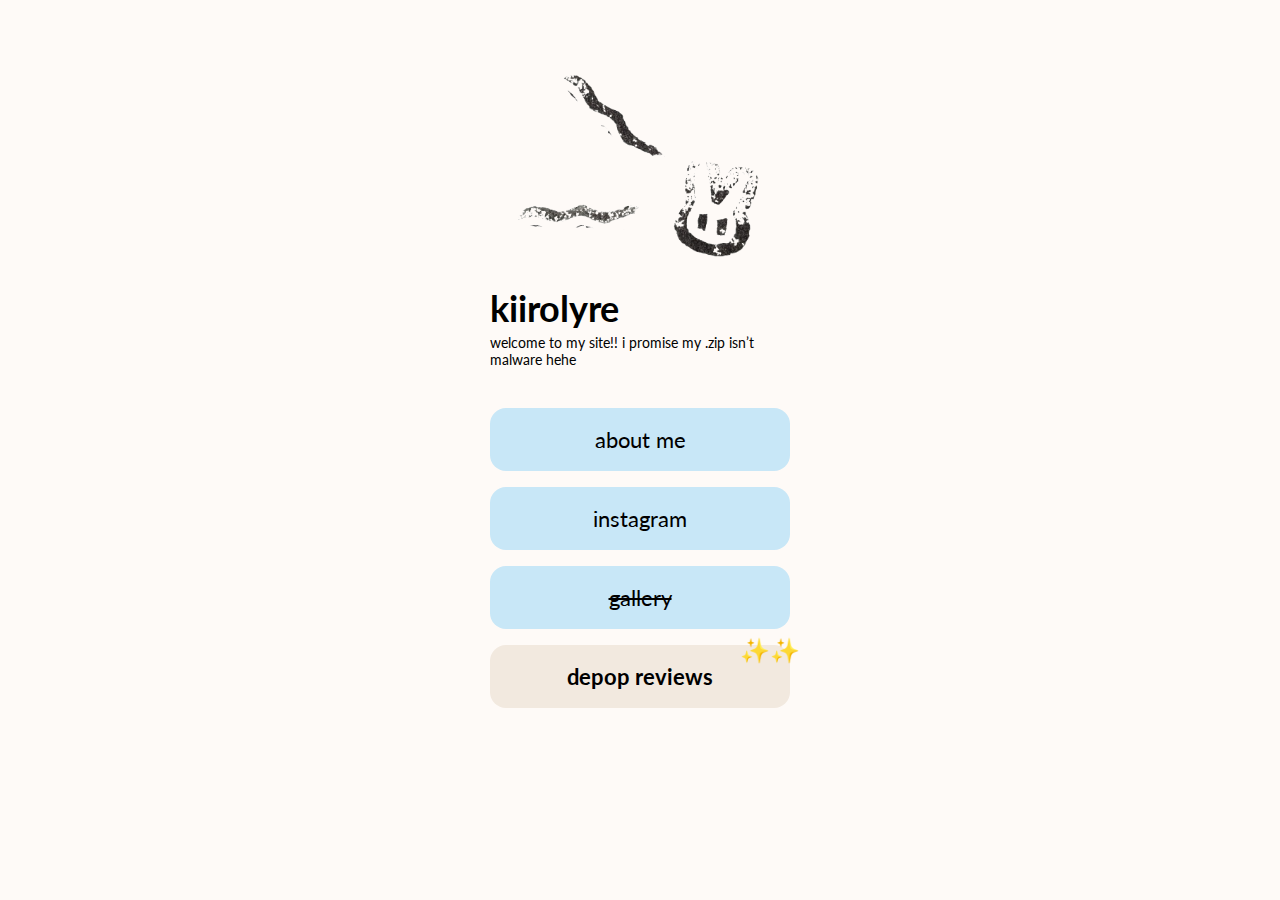
==== index.html @ 6373d84e "add sound  index.html" ====
<!DOCTYPE html>
<html lang="en">
<head>
  <!-- Page setup -->
  <meta charset="UTF-8" />
  <meta name="viewport" content="width=device-width, initial-scale=1.0" />
  <title>kiirolyre</title>

  <!-- Google Font import: Lato -->
  <link href="https://fonts.googleapis.com/css2?family=Lato:wght@400;700&display=swap" rel="stylesheet">

  <audio id="click-sound" src="images/click.mp3" preload="auto"></audio>


  
  <style>
    /* Apply box-sizing to all elements */
    * {
      box-sizing: border-box;
    }

    /* Body layout and styling */
    body {
      margin: 0;
      padding: 40px 20px;
      font-family: 'Lato', sans-serif;
      display: flex;
      flex-direction: column;
      align-items: center;
      background: #fefaf7; /* Light cream background */
      color: #000;
      min-height: 100vh;
    }


    /* Logo container: centered */
    .logo {
      width: 300px;
      margin: 0 auto ; /* center horizontally and space below */
      text-align: center;
    }
    /* Logo image: block and centered */
    .logo img {
      display: block;
      max-width: 100%;
      height: auto;
      margin: 0 auto;
    }

    

    /* Title and subtitle container */
    .title-subtitle-wrapper {
      display: flex;
      flex-direction: column;
      align-items: flex-start; /* Left align text */
      width: 100%;
      max-width: 300px;
      margin-bottom: 40px;
    }

    /* Main site title */
    .title {
      font-size: 32px;
      font-weight: bold;
      margin: 10px 0 4px;
    }

    /* Site subtitle / tagline */
    .subtitle {
      font-size: 14px;
    }

    /* Wrapper for all the buttons */
    .buttons {
      width: 100%;
      max-width: 300px;
      display: flex;
      flex-direction: column;
      gap: 16px; /* Space between buttons */
    }

    /* Base button style */
    .button {
      position: relative;
      overflow: visible; /* Needed for the sparkle overlay */
      padding: 16px;
      font-size: 20px;
      border: none;
      border-radius: 16px;
      text-align: center;
      text-decoration: none;
      cursor: pointer;
      width: 100%;
      background-color: #007BFF; /* Default blue */
      color: white;
      transition: background-color 0.3s ease, transform 0.2s ease;
    }

    /* Button hover effect */
    .button:hover {
      background-color: #0056b3;
      transform: scale(1.05);
    }

    /* Button active (press) effect */
    .button:active {
      background-color: #003f7f;
      transform: scale(0.98);
      transition: background-color 0.1s ease, transform 0.1s ease;
    }

    /* Light blue themed button (used for most links) */
    .button.blue {
      background-color: #c8e7f7;
      color: #000;
    }

    /* Beige button with bold text (used for Depop review button) */
    .button.beige {
      background-color: #f2e9df;
      color: #000;
      font-weight: bold;
    }

    /* Sparkle emoji animation on top right of the depop button */
    .sparkle-overlay {
      position: absolute;
      top: -10px;
      right: -10px;
      font-size: 24px;
      animation: floatSparkles 2s infinite ease-in-out;
      pointer-events: none;
      z-index: 2; /* On top of button */
    }

    /* Sparkle animation movement */
    @keyframes floatSparkles {
      0%, 100% { transform: translateY(0); opacity: 1; }
      50% { transform: translateY(-4px); opacity: 0.6; }
    }

    /* Responsive styles for larger screens */
    @media (min-width: 768px) {
      body {
        padding: 60px 40px;
      }
      .button {
        font-size: 22px;
        padding: 18px;
      }
      .title {
        font-size: 36px;
      }
    }
  </style>
</head>
<body>


  <!-- Main logo image -->
  <div class="logo">
    <img src="images/kiri.png" alt="Logo" /> <!-- Replace 'logo.png' with your own file -->
  </div>

  <!-- Title and tagline -->
  <div class="title-subtitle-wrapper">
    <div class="title">kiirolyre</div> <!-- Your brand name -->
    <div class="subtitle">welcome to my site!! i promise my .zip isn’t malware hehe</div> <!-- Catchy tagline -->
  </div>

  <!-- Navigation buttons -->
  <div class="buttons">
    <!-- Each <a> can link to another page or section -->
    <a href="/about.html" class="button blue">about me</a>
    <a href="https://instagram.com/kiirolyre" target="_blank" rel="noopener" class="button blue">instagram</a>
    <a href="#" class="button blue"><s>gallery</s></a>

    <!-- Special Depop button with sparkles -->
    <a href="/reviews.html" class="button beige">
      depop reviews
      <span class="sparkle-overlay">✨✨</span>
    </a>
  </div>

  <script>
  // grab the audio element
  const clickSound = document.getElementById('click-sound');
  // play on any button with class “button”
  document.querySelectorAll('.button').forEach(btn => {
    btn.addEventListener('click', () => {
      clickSound.currentTime = 0;
      clickSound.play();
    });
  });
</script>


</body>
</html>
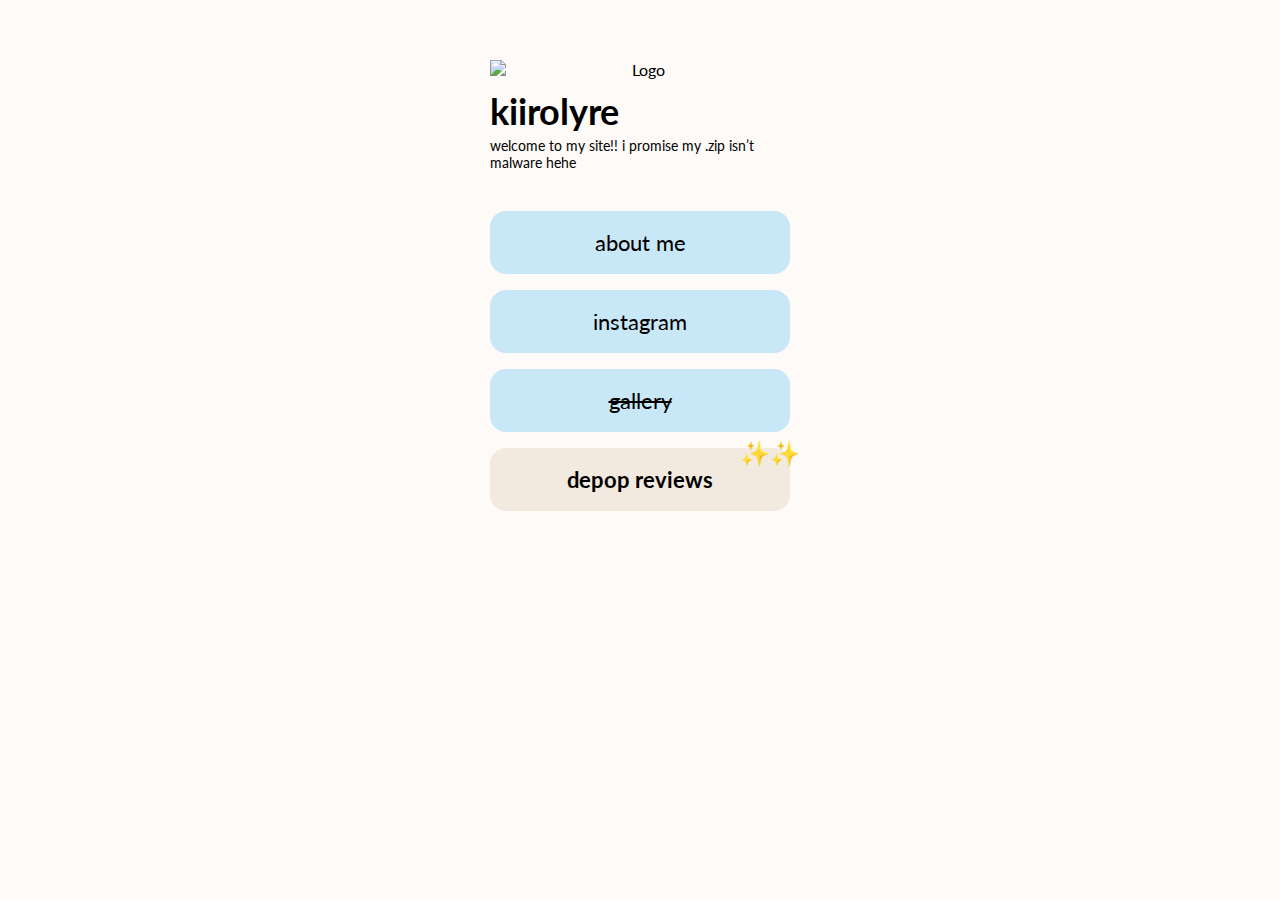
==== commit a56be7e9: "Update index.html" ====
--- a/index.html
+++ b/index.html
@@ -160,7 +160,7 @@
 
   <!-- Main logo image -->
   <div class="logo">
-    <img src="images/kiri.png" alt="Logo" /> <!-- Replace 'logo.png' with your own file -->
+    <img src="images/kiri2.png" alt="Logo" /> <!-- Replace 'logo.png' with your own file -->
   </div>
 
   <!-- Title and tagline -->
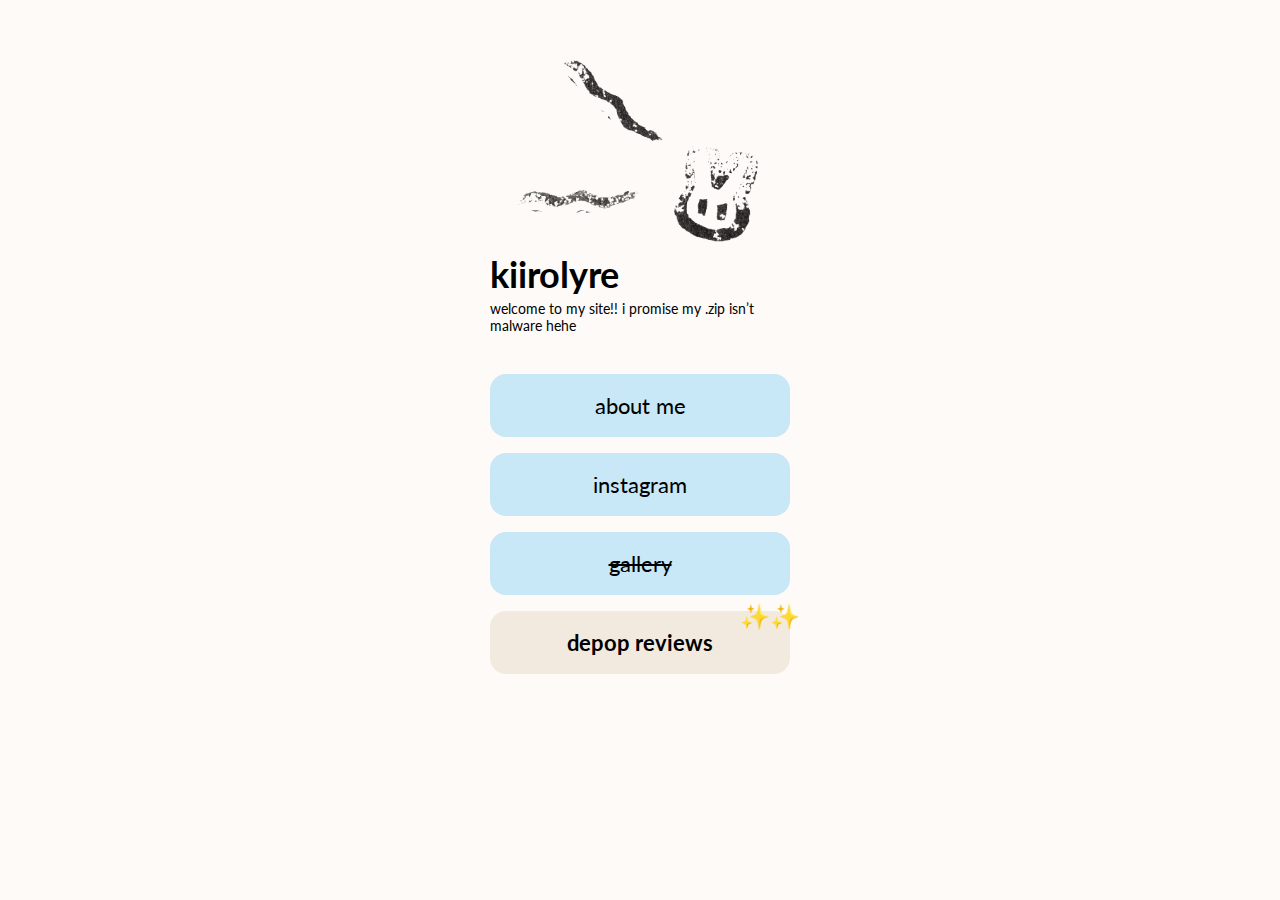
==== commit a6c26a14: "Update index.html" ====
--- a/index.html
+++ b/index.html
@@ -9,10 +9,7 @@
   <!-- Google Font import: Lato -->
   <link href="https://fonts.googleapis.com/css2?family=Lato:wght@400;700&display=swap" rel="stylesheet">
 
-  <audio id="click-sound" src="images/click.mp3" preload="auto"></audio>
 
-
-  
   <style>
     /* Apply box-sizing to all elements */
     * {
@@ -183,14 +180,11 @@
     </a>
   </div>
 
-  <script>
-  // grab the audio element
-  const clickSound = document.getElementById('click-sound');
-  // play on any button with class “button”
+<script>
   document.querySelectorAll('.button').forEach(btn => {
     btn.addEventListener('click', () => {
-      clickSound.currentTime = 0;
-      clickSound.play();
+      // create & play a new audio instance every time
+      new Audio('images/click2.mp3').play();
     });
   });
 </script>
